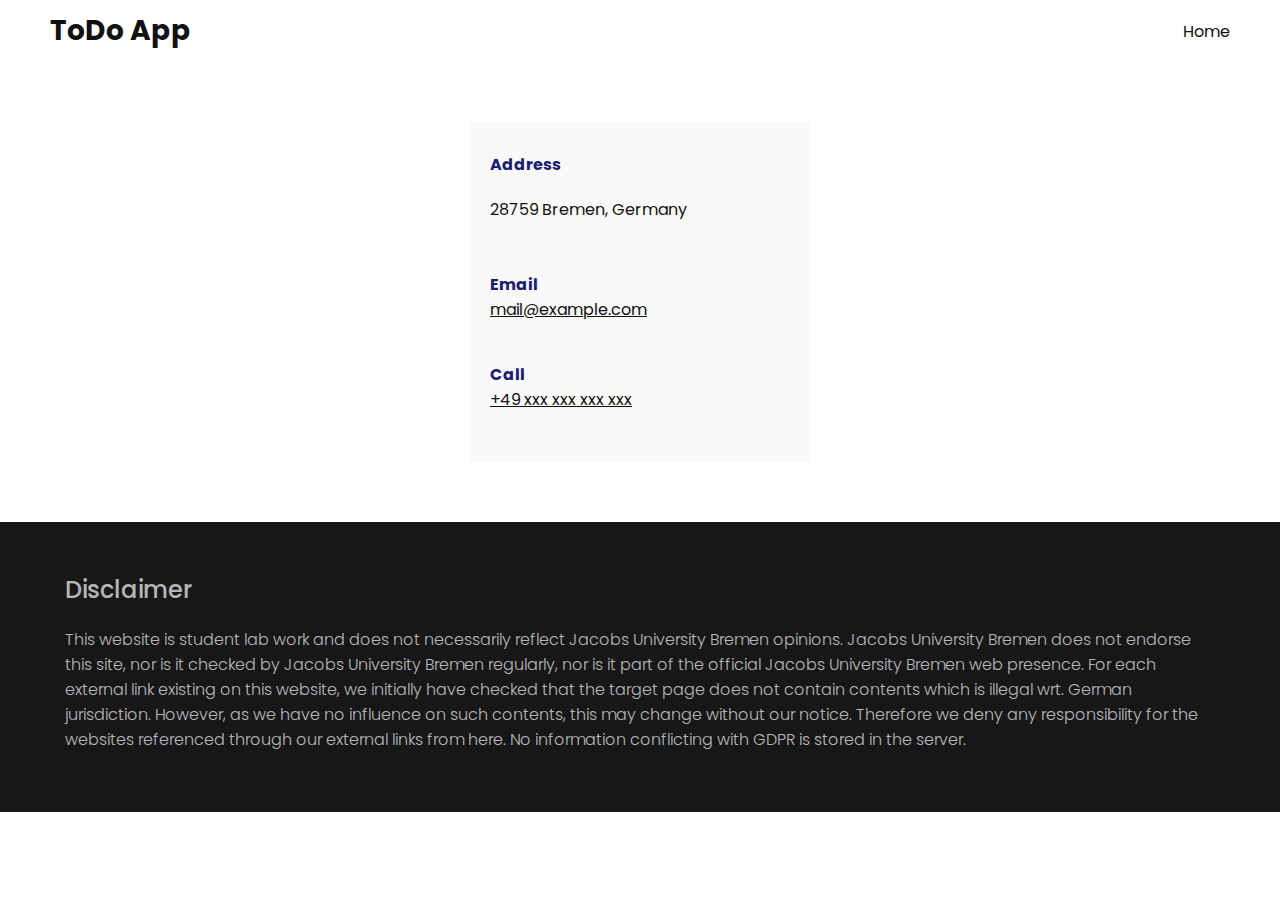
==== imprint.html @ ca3c15d0 "Add imprint.html and disclaimer" ====
<!DOCTYPE html>
<html lang="en">
<head>
    <meta charset="UTF-8">
    <meta name="viewport" content="width=device-width, initial-scale=1.0">
    <link rel="stylesheet" href="css/style.css" />
    <link rel="stylesheet" href="css/imprint.css">
    <title>ToDo | Imprint</title>
</head>
<body>
    <header>
        <div class="navigation container">
            <a class="logo" href="index.html">ToDo App</a>

            <ul>
                <li><a href="index.html">Home</a></li>
            </ul>
        </div>
    </header>


    <section class="imprint container">
        <div class="imprint-info">
            <div class="info-box">
              <div class="details">
                <h4>Address</h4>
                <p>28759 Bremen, Germany</p>
              </div>
            </div>
            <div class="info-box">
              <div class="details">
                <h4>Email</h4>
                <a href="mailto:anyone@example.com">mail@example.com</a>
              </div>
            </div>
            <div class="info-box">
              <div class="details">
                <h4>Call</h4>
                <a href="tel:+19785555555">+49 xxx xxx xxx xxx</a>
              </div>
            </div>
          </div>
        </div>
    </section>

    <section class="footer">
        <div class="container">
            <h1>Disclaimer</h1>
            <p>This website is student lab work and does not necessarily reflect Jacobs University Bremen opinions. Jacobs University Bremen does not endorse this site, nor is it checked by Jacobs University
            Bremen regularly, nor is it part of the official Jacobs University Bremen web presence.
            For each external link existing on this website, we initially have checked that the target page
            does not contain contents which is illegal wrt. German jurisdiction. However, as we have no influence on such contents, this may change without our notice. Therefore we deny any responsibility for the websites referenced through our external links from here.
            No information conflicting with GDPR is stored in the server.</p>
        </div>
    </section>
</body>
</html>
---- css/style.css ----
@import url('https://fonts.googleapis.com/css?family=Poppins:200,300,400,500,600,700,800,900&display=swap');

:root {
  --primary-color: #f60f20;
  --secondary-color: #1b206e;
  
  --logo-text-size: 28px;
  --title-text-size: 24px;
  --regular-text-size: 16px;
}

/* BASE STYLES */
* {
  box-sizing: border-box;
  margin: 0;
  padding: 0;
}

html,
body {
  font-family: 'Poppins', sans-serif;
  color: #111;
  scroll-behavior: smooth;
}

h1 {
  font-size: var(--title-text-size);
  font-weight: 500;
}

p {
  font-size: var(--regular-text-size);
  margin: 20px 0 10px;
}

section {
  display: flex;
  flex-direction: column;
  align-items: center;
  margin-top: 60px;
}

.container {
  box-sizing: border-box;
	max-width: 1200px;
	padding: 0 15px;
	margin-left: auto;
	margin-right: auto;
}

section.home {
  flex-direction: row;
  justify-content: space-around;
  flex-wrap: wrap;
  margin-top: 0;
}

/* BUTTON */
.btn {
  cursor: pointer;
  display: inline-block;
  background: var(--primary-color);
  color: #fff;
  text-decoration: none;
  padding: 10px 30px;
  margin: 20px 0;
  border: 0;
  transition-duration: 0.2s;
  border-radius: 3px;
}

.btn:hover {
  opacity: 0.7;
}

.logo {
  text-decoration: none;
  color: #111;
  font-size: var(--logo-text-size);
  font-weight: 700;
  z-index: 20;
}

/* TOGGLE */
.toggle {
  position: fixed;
  top: 0;
  right: 0;
  width: 60px;
  height: 60px;
  background: var(--primary-color) url(../images/menu.png);
  background-size: 30px;
  background-position: center;
  background-repeat: no-repeat;
  z-index: 20;
  cursor: pointer;
}

.toggle.active {
  background: var(--primary-color) url(../images/close.png);
  background-size: 25px;
  background-position: center;
  background-repeat: no-repeat;
}

/* NAVIGATION */
.navigation {
  position: relative;
  padding: 10px;
  box-sizing: border-box;
  top: 0;
  width: 100%;
  background-color: #fff;
  display: flex;
  justify-content: space-between;
  align-items: center;
}

.navigation ul {
  position: relative;
}

.navigation ul li {
  position: relative;
  list-style: none;
  text-align: center;
  display: inline-block;
  margin-left: 10px;
}

.navigation ul li a {
  font-size: var(--regular-text-size);
  color: #111;
  text-decoration: none;
}

.navigation ul li a:hover {
  color: var(--primary-color);
}


/* HOMEPAGE */
.home-content {
  position: relative;
  z-index: 10;
  max-width: 600px;
}

.home-img {
  position: relative;
  max-height: 450px;
}

/* SERVICES PAGE */
.services-list {
  margin-top: 40px;
  display: grid;
  grid-template-columns: repeat(3, 1fr);
  gap: 40px;
  text-align: center;
}

.service .title {
  text-align: left;
}

.services-list .service {
  cursor: pointer;
  padding: 30px;
  transition-duration: 0.2s;
}

.services-list .service:hover {
  box-shadow: 0 10px 30px rgba(0, 0, 0, 0.1);
}

.services-list .service h2 {
  font-size: var(--title-text-size);
  font-weight: 500;
  margin-top: 20px;
  color: var(--secondary-color);
}

.services-list .service .icon img {
  max-width: 100px;
}

/* WORK PAGE */
.portfolio {
  display: flex;
  flex-wrap: wrap;
  justify-content: center;
  margin-top: 20px;
}

.portfolio .item {
  position: relative;
  width: 300px;
  height: 300px;
  margin: 5px;
}

.portfolio .item img {
  width: 100%;
  height: 100%;
}

.portfolio .item .action {
  position: absolute;
  top: 0;
  left: 0;
  width: 100%;
  height: 100%;
  background: rgba(0, 0, 0, 0.8);
  display: flex;
  justify-content: center;
  align-items: center;
  opacity: 0;
  transition: 0.5s;
}

.portfolio .item:hover .action {
  opacity: 1;
}

.portfolio .item .action a {
  display: inline-block;
  color: #fff;
  text-decoration: none;
  border: 1px solid #fff;
  padding: 5px 15px;
}

/* ACCOUNT */
section.account {
  margin-bottom: 60px;
}

.account-wrapper {
  position: relative;
  width: 100%;
  margin-top: 50px;
  display: flex;
  justify-content: center;
}

.account-form {
  position: relative;
  background: #f9f9f9;
  width: calc(100% - 400px);
  padding: 30px 20px;
  margin: 0 10px;
}

.account-form h2 {
  margin: 0 10px;
  padding: 0;
  font-size: var(--title-text-size);
  font-weight: 400;
}

.account-form form {
  width: 100%;
}

.account-form .row {
  width: 100%;
  display: flex;
}

.account-form .input50 {
  width: 50%;
  margin: 0 10px;
}

.account-form .input100 {
  width: 100%;
  margin: 0 10px;
}

.account-form .row input,
.account-form .row textarea {
  position: relative;
  border: 1px solid rgba(0, 0, 0, 0.2);
  border-radius: 3px;
  color: #111;
  background: transparent;
  width: 100%;
  padding: 10px;
  outline: none;
  font-size: var(--regular-text-size);
  font-weight: 300;
  margin: 10px 0;
  resize: none;
}

.account-form .row textarea {
  height: 150px;
}

.account-form .row input[type='submit'] {
  /* background-color: var(--secondary-color); */
  color: #fff;
  margin: 0;
  padding: 0;
  /* text-transform: uppercase; */
  /* letter-spacing: 2px; */
  /* font-weight: 300; */
  border: 0;
  cursor: pointer;
}

.account-btn {
  margin: 0 10px;
}

section.footer {
  color: rgba(255, 255, 255, 0.7);
  background-color: #171717;
  padding: 50px;
}

section.footer {
  font-weight: 300;
}


@media (max-width: 1068px) {
  .services-list {
    grid-template-columns: repeat(2, 1fr);
  }

  .account-wrapper {
    flex-direction: column;
  }

  .account-form {
    width: 100%;
    margin: 0;
    /* padding: 30px 30px 20px; */
  }

  .account-form .row {
    flex-direction: column;
  }

  .account-form .input50,
  .account-form .input100 {
    width: 100%;
    margin: 0;
  }

  .account-btn {
    margin: 0;
  }

  .account-form h2 {
    margin: 0;
  }
}

@media (max-width: 768px) {
  .services-list {
    grid-template-columns: 1fr;
  }

  .services-list .service {
    box-shadow: 0 10px 30px rgba(0, 0, 0, 0.1);
  }
}
---- css/imprint.css ----
.imprint-info {
    background: #f9f9f9;
    padding: 30px 20px 10px;
    display: flex;
    flex-direction: column;
    align-items: center;
}

.imprint-info .info-box {
    width: 300px;
    display: flex;
    align-items: flex-start;
    margin-bottom: 40px;
}

.imprint-info .info-box .details h4 {
    color: var(--secondary-color);
}

.imprint-info .info-box .details p,
.imprint-info .info-box .details a {
    color: #111;
}


@media (max-width: 1068px) {
  .imprint-info {
    width: 100%;
    margin-top: 20px;
    padding: 30px 30px 20px;
  }  
}
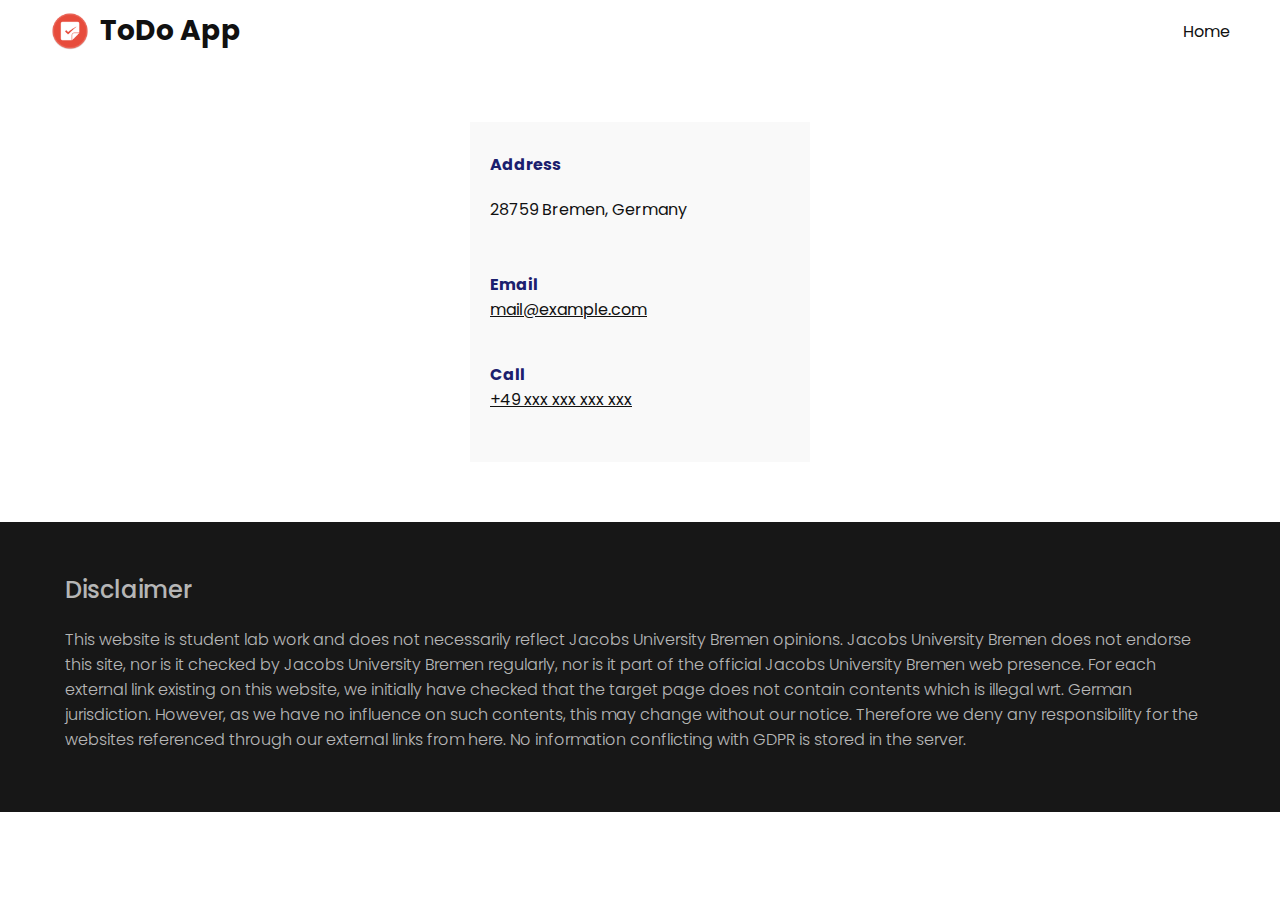
==== commit 1b1409b8: "Add logo" ====
--- a/imprint.html
+++ b/imprint.html
@@ -10,7 +10,7 @@
 <body>
     <header>
         <div class="navigation container">
-            <a class="logo" href="index.html">ToDo App</a>
+            <a class="logo" href="index.html"><img src="images/logo.png" alt="Logo"> ToDo App</a>
 
             <ul>
                 <li><a href="index.html">Home</a></li>
--- a/css/style.css
+++ b/css/style.css
@@ -7,6 +7,7 @@
   --logo-text-size: 28px;
   --title-text-size: 24px;
   --regular-text-size: 16px;
+  --small-text-size: 10px;
 }
 
 /* BASE STYLES */
@@ -48,11 +49,22 @@
 	margin-right: auto;
 }
 
+section .title {
+  align-self: flex-start;
+}
+
 section.home {
+  margin-top: 40px;
+}
+
+
+.home-wrapper {
+  width: 100%;
+  display: flex;
+  align-items: center;
   flex-direction: row;
   justify-content: space-around;
   flex-wrap: wrap;
-  margin-top: 0;
 }
 
 /* BUTTON */
@@ -79,6 +91,14 @@
   font-size: var(--logo-text-size);
   font-weight: 700;
   z-index: 20;
+  display: flex;
+  align-items: center;
+}
+
+.logo img {
+  width: 40px;
+  height: 40px;
+  margin-right: 10px;
 }
 
 /* TOGGLE */
@@ -151,8 +171,8 @@
   max-height: 450px;
 }
 
-/* SERVICES PAGE */
-.services-list {
+/* TEAMS */
+.teams-list {
   margin-top: 40px;
   display: grid;
   grid-template-columns: repeat(3, 1fr);
@@ -160,81 +180,33 @@
   text-align: center;
 }
 
-.service .title {
-  text-align: left;
-}
-
-.services-list .service {
+.teams-list .team {
   cursor: pointer;
   padding: 30px;
   transition-duration: 0.2s;
-}
-
-.services-list .service:hover {
+  text-align: left;
+}
+
+.teams-list .team:hover {
   box-shadow: 0 10px 30px rgba(0, 0, 0, 0.1);
 }
 
-.services-list .service h2 {
+.teams-list .team h2 {
   font-size: var(--title-text-size);
   font-weight: 500;
   margin-top: 20px;
   color: var(--secondary-color);
 }
 
-.services-list .service .icon img {
+.teams-list .team .icon img {
   max-width: 100px;
-}
-
-/* WORK PAGE */
-.portfolio {
-  display: flex;
-  flex-wrap: wrap;
-  justify-content: center;
-  margin-top: 20px;
-}
-
-.portfolio .item {
-  position: relative;
-  width: 300px;
-  height: 300px;
-  margin: 5px;
-}
-
-.portfolio .item img {
-  width: 100%;
-  height: 100%;
-}
-
-.portfolio .item .action {
-  position: absolute;
-  top: 0;
-  left: 0;
-  width: 100%;
-  height: 100%;
-  background: rgba(0, 0, 0, 0.8);
-  display: flex;
-  justify-content: center;
-  align-items: center;
-  opacity: 0;
-  transition: 0.5s;
-}
-
-.portfolio .item:hover .action {
-  opacity: 1;
-}
-
-.portfolio .item .action a {
-  display: inline-block;
-  color: #fff;
-  text-decoration: none;
-  border: 1px solid #fff;
-  padding: 5px 15px;
 }
 
 /* ACCOUNT */
 section.account {
   margin-bottom: 60px;
 }
+
 
 .account-wrapper {
   position: relative;
@@ -325,8 +297,77 @@
 }
 
 
+/* TODO LIST */
+.todo-list {
+  max-width: 400px;
+  margin: 30px auto;
+  background-color: #fff;
+  padding: 20px;
+  border-radius: 5px;
+  box-shadow: 0 0 10px rgba(0, 0, 0, 0.2);
+}
+
+.todo-list h1 {
+  text-align: center;
+  margin-bottom: 20px;
+}
+
+.todo-list ul {
+  list-style: none;
+  padding: 5px;
+  max-height: 300px;
+  overflow-y: scroll;
+}
+
+.todo-list li {
+  padding: 5px;
+  border-radius: 5px;
+  overflow: hidden;
+  margin-bottom: 10px;
+  display: flex;
+  align-items: center;
+  transition: 0.2s;
+}
+
+.todo-list li:hover {
+  box-shadow: 0px 0px 10px rgba(0, 0, 0, 0.1);
+}
+
+.todo-list li.highlighted-task {
+  background-color: yellow;
+}
+
+/* .todo-list li.recurrent-task label {
+  display: flex;
+  align-items: center;
+} */
+
+.todo-list li.recurrent-task span {
+  display: inline-block;
+  color: white;
+  padding: 0 3px;
+  margin: 0 5px 0 0;
+  font-size: var(--small-text-size);
+  background-color: rgb(186, 49, 255);
+}
+
+.todo-list input[type="checkbox"] {
+  margin-right: 10px;
+}
+
+.todo-list label {
+  cursor: pointer;
+}
+
+.todo-list input[type="checkbox"]:checked + label {
+  text-decoration: line-through;
+  color: #888;
+}
+
+
+
 @media (max-width: 1068px) {
-  .services-list {
+  .teams-list {
     grid-template-columns: repeat(2, 1fr);
   }
 
@@ -360,11 +401,11 @@
 }
 
 @media (max-width: 768px) {
-  .services-list {
+  .teams-list {
     grid-template-columns: 1fr;
   }
 
-  .services-list .service {
+  .teams-list .team {
     box-shadow: 0 10px 30px rgba(0, 0, 0, 0.1);
   }
 }